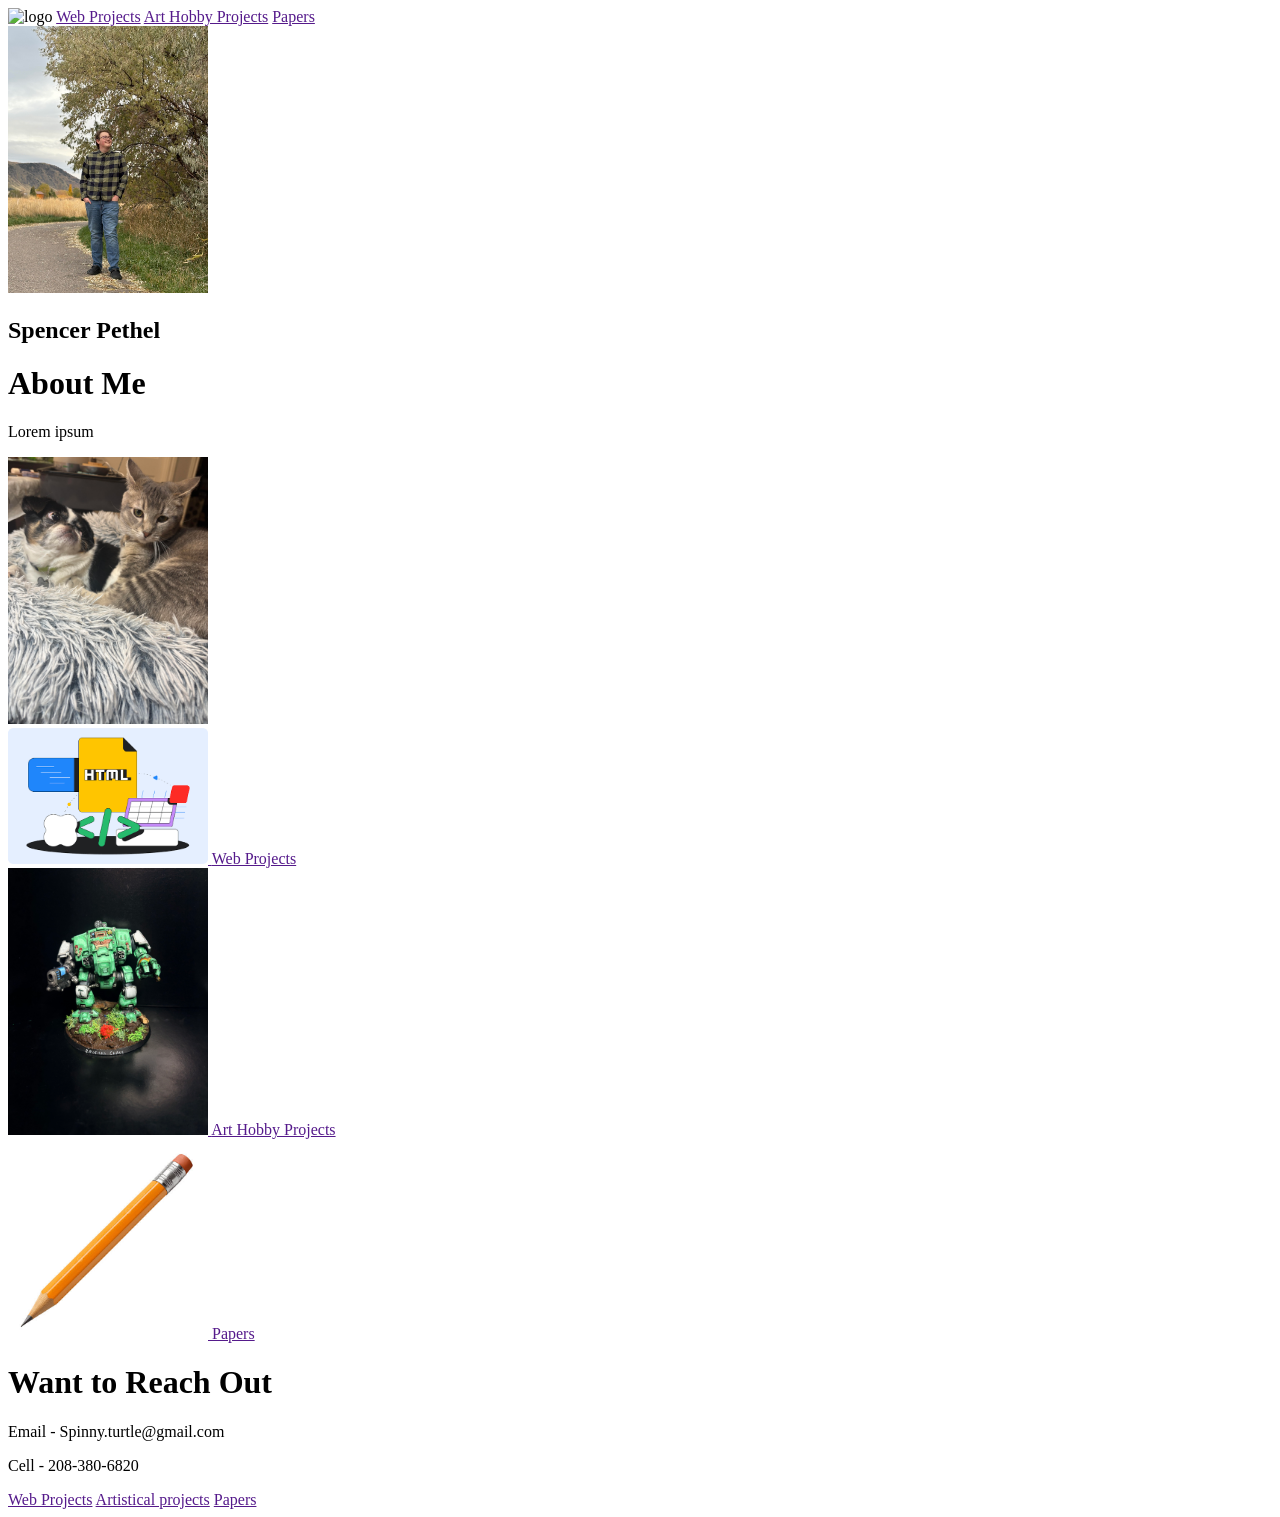
==== Index.html @ b3793a27 "commit" ====
<!DOCTYPE html>
<html lang="en-us">

<head>
  <meta charset="utf-8" />
  <title>Index Site</title>
  <link type="text/css" rel="Stylesheet" href="styles.css" />

<header>
    <img src="" alt="logo">
    <a href="">Web Projects</a>
    <a href="">Art Hobby Projects</a>
    <a href="">Papers </a>
  </header>

  <body>

    <div class="hero-banner">
            <div class="portrait">
            <img src="Index images/Senior Photo.jpg" alt="self_portrait" width="200px" height="auto">
            </div>
        <h2> Spencer Pethel</h2>
    </div>

    <div>
        <h1 class="about_me"> About Me </h1>
        <p class="biography"> Lorem ipsum </p>
        <img src="Index images/Pets.jpg" alt="pets" width="200px" height="auto">
    </div>

    <div id="projects"> 
        <div id="web_projects"> 
            <a href="" target="_blank"><img src="Index images/html.png" alt="Coding assignment image" width="200px". height="auto"> </a>
            <a href="" target="_blank"> Web Projects</a>
        </div>

         <div id="web_projects"> 
            <a href="" target="_blank"><img src="Index images/IMG_6557.jpeg" alt="Art Project's link" width="200px". height="auto"> </a>
            <a href="" target="_blank"> Art Hobby Projects</a>
        </div>

          <div id="Papers"> 
            <a href="" target="_blank"><img src="Index images/Pencil.jpeg" alt="Paper's image" width="200px". height="auto"> </a>
            <a href="" target="_blank"> Papers</a>
        </div>
       
    </div>

    <div id="contact">
        <h1> Want to Reach Out</h1>
        <p> Email - Spinny.turtle@gmail.com </p>
        <p> Cell - 208-380-6820</p>
    </div>
  </body>

  <footer>
        <a href="">Web Projects</a>
    <a href="">Artistical projects</a>
    <a href="">Papers </a>
  </footer>
---- styles.css ----
.hero-banner {
    background-image: url(Index\ images/);
}
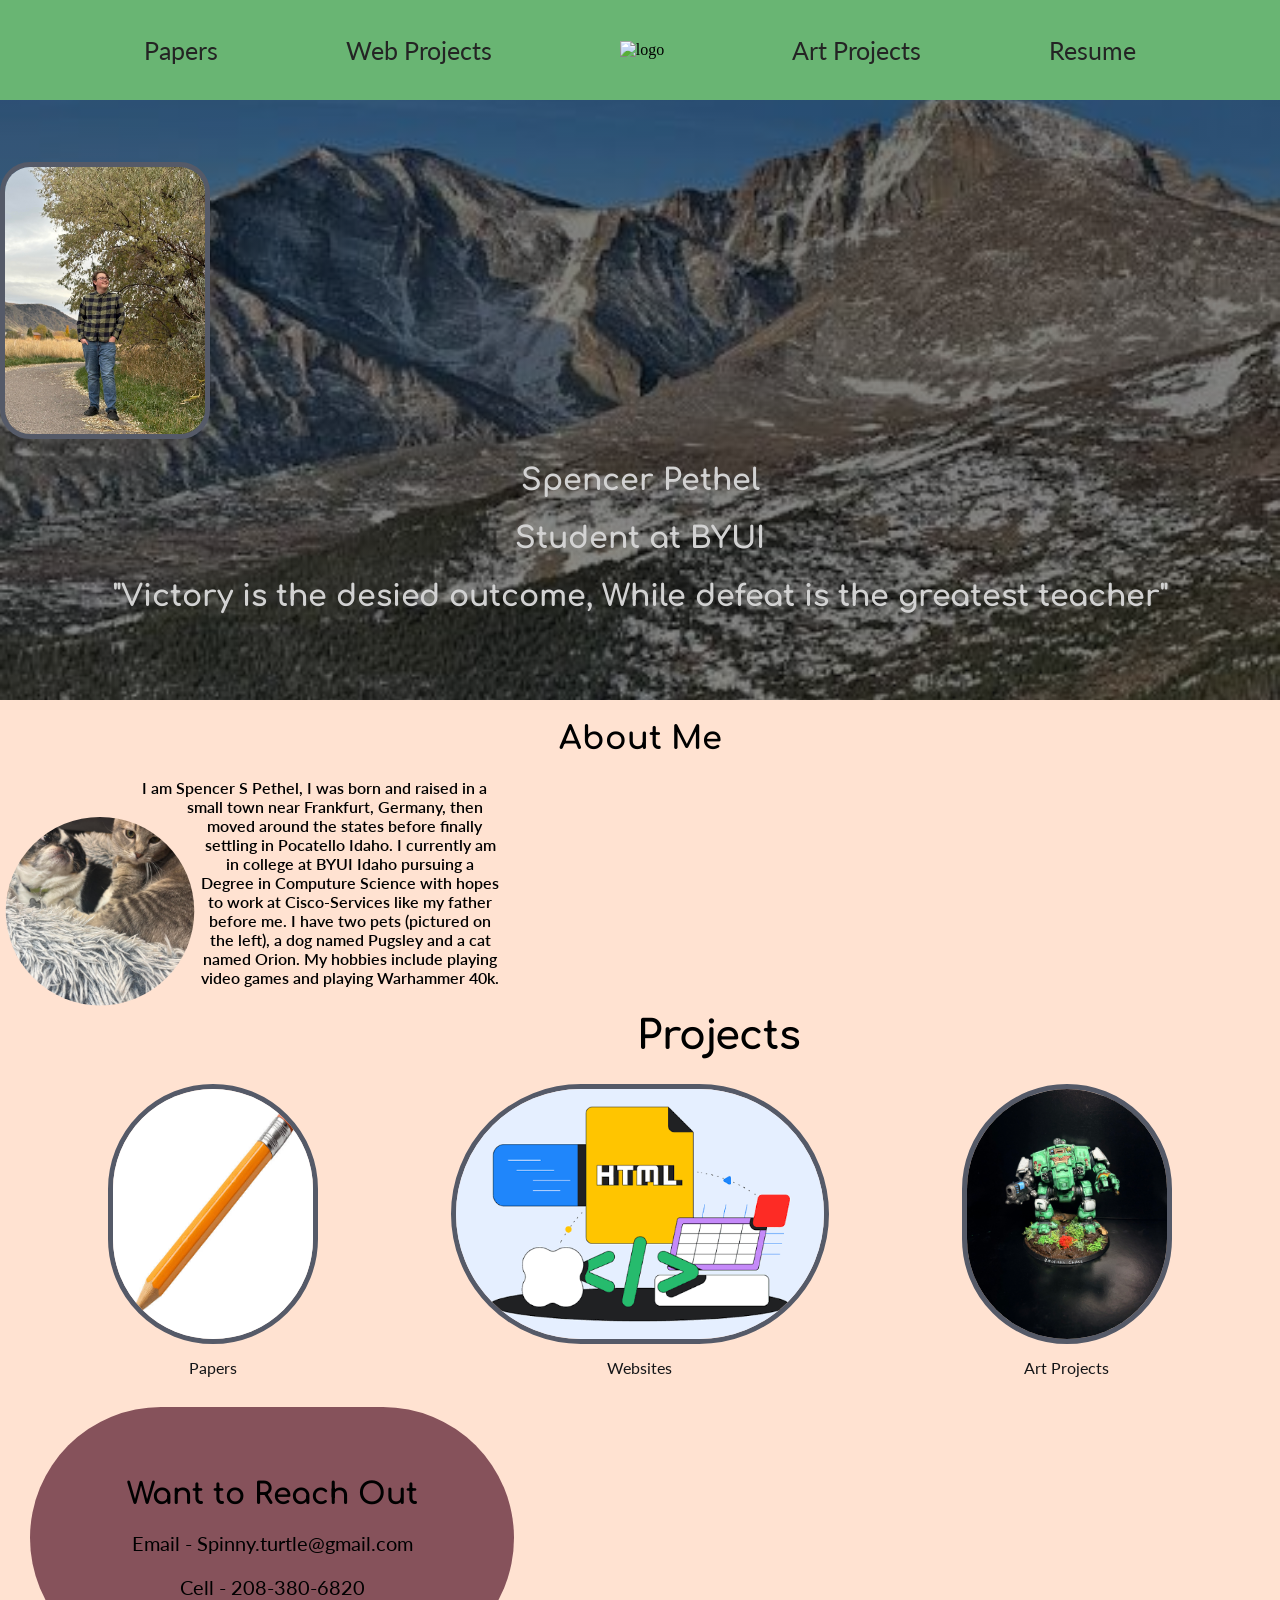
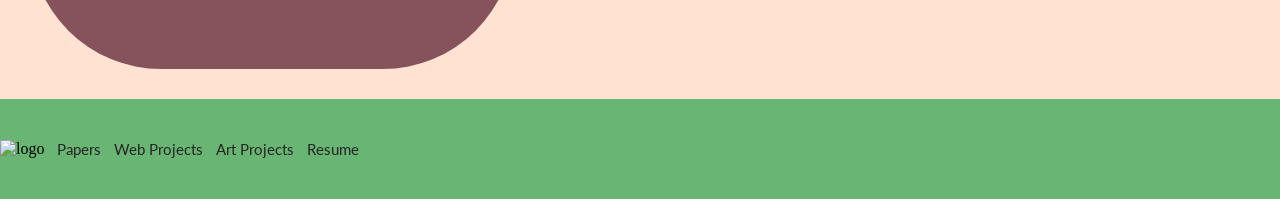
==== commit 4b005181: "commit" ====
--- a/Index.html
+++ b/Index.html
@@ -5,44 +5,53 @@
   <meta charset="utf-8" />
   <title>Index Site</title>
   <link type="text/css" rel="Stylesheet" href="styles.css" />
+<link rel="preconnect" href="https://fonts.googleapis.com">
+<link rel="preconnect" href="https://fonts.gstatic.com" crossorigin>
+
+</head>
 
 <header>
+    <a href="">Papers </a>
+    <a href="">Web Projects</a>
     <img src="" alt="logo">
-    <a href="">Web Projects</a>
-    <a href="">Art Hobby Projects</a>
-    <a href="">Papers </a>
+    <a href="">Art Projects</a>
+    <a href=""> Resume</a>
   </header>
 
   <body>
 
     <div class="hero-banner">
-            <div class="portrait">
-            <img src="Index images/Senior Photo.jpg" alt="self_portrait" width="200px" height="auto">
-            </div>
+        <img  src="Indeximages/Senior Photo.jpg" class="portrait" alt="self_portrait" >
         <h2> Spencer Pethel</h2>
+        <h2> Student at BYUI</h2>
+        <h2> "Victory is the desied outcome, While defeat is the greatest teacher"</h2>
     </div>
 
-    <div>
+    <div id="bio">
         <h1 class="about_me"> About Me </h1>
-        <p class="biography"> Lorem ipsum </p>
-        <img src="Index images/Pets.jpg" alt="pets" width="200px" height="auto">
+             <img src="Indeximages/Pets.jpg" alt="pets" width="200px" height="auto">
+        <p class="biography"> I am Spencer S Pethel, I was born and raised in a small town near Frankfurt, Germany, then moved around the states before finally settling in Pocatello Idaho. I currently am in college at BYUI Idaho pursuing a Degree in Computure Science with hopes to work at Cisco-Services like my father before me. I have two pets (pictured on the left), a dog named Pugsley and a cat named Orion. My hobbies include playing video games and playing Warhammer 40k.  </p>
+
     </div>
-
+  <h1 id="h13"> Projects</h1>
     <div id="projects"> 
+       
+             <div id="Papers"> 
+            <a href="" target="_blank"><img src="Indeximages/Pencil.jpeg" alt="Paper's image" width="200px". height="auto"> </a>
+            <a href="" target="_blank" id="t1"> Papers</a>
+        </div>
+       
         <div id="web_projects"> 
-            <a href="" target="_blank"><img src="Index images/html.png" alt="Coding assignment image" width="200px". height="auto"> </a>
-            <a href="" target="_blank"> Web Projects</a>
+            <a href="" target="_blank"> <img src="Indeximages/html.png" alt="Coding assignment image"> </a>
+            <a href="" target="_blank" id="t1">Websites</a>
         </div>
 
-         <div id="web_projects"> 
-            <a href="" target="_blank"><img src="Index images/IMG_6557.jpeg" alt="Art Project's link" width="200px". height="auto"> </a>
-            <a href="" target="_blank"> Art Hobby Projects</a>
+         <div id="hobby"> 
+            <a href="" target="_blank"><img src="Indeximages/IMG_6557.jpeg" alt="Art Project's link" width="200px". height="auto"> </a>
+            <a href="" target="_blank" id="t1">  Art Projects</a>
         </div>
 
-          <div id="Papers"> 
-            <a href="" target="_blank"><img src="Index images/Pencil.jpeg" alt="Paper's image" width="200px". height="auto"> </a>
-            <a href="" target="_blank"> Papers</a>
-        </div>
+      
        
     </div>
 
@@ -54,7 +63,10 @@
   </body>
 
   <footer>
-        <a href="">Web Projects</a>
-    <a href="">Artistical projects</a>
+     <img src="" alt="logo">
     <a href="">Papers </a>
+    <a href="">Web Projects</a>
+    <a href="">Art  Projects</a>
+    <a href=""> Resume</a>
+    
   </footer>
--- a/styles.css
+++ b/styles.css
@@ -1,3 +1,167 @@
+
+@import url('https://fonts.googleapis.com/css2?family=Lato:ital,wght@0,100;0,300;0,400;0,700;0,900;1,100;1,300;1,400;1,700;1,900&display=swap');
+@import url('https://fonts.googleapis.com/css2?family=Comfortaa:wght@300..700&display=swap');
+
 .hero-banner {
-    background-image: url(Index\ images/);
+    height: 600px;
+    width: auto;
+      background-size: cover;
+  background-position: center;
+    align-content: center;
+ background: linear-gradient(rgba(0, 0, 0, 0.5), rgba(24, 24, 24, 0.5)), url("Indeximages/Rocky\ mountains.jpeg") center/cover no-repeat;
 }
+header {
+    background-color: #69B573;
+    width: 100%;
+    height: 100px;
+    justify-content: center;
+    display: flex;
+    align-items: center;
+   gap: 10%;
+}
+header a{
+    text-decoration: none;
+    font-family: 'lato';
+    font-size: 25px;
+    color: rgb(36, 36, 36);
+
+}
+body{
+    background-color: #FFE2D1;
+    text-align: center;
+    margin: 0px;
+    padding: 0px;
+}
+.portrait{
+  width: 50px;
+   justify-self: center;
+    display: flex;
+   gap: 10%;
+ border-radius: 30px;
+ width:200px;
+ height: auto;
+   border: 5px solid #555a68;
+}
+.hero-banner h2{
+    font-family: 'Comfortaa';
+    font-size: 30px;
+    color: #d2d2d2;
+}
+#bio{
+    justify-self: center;
+    align-self: center;
+}
+#bio img{
+    float: left;
+  clip-path: circle(40%);
+  shape-outside: circle(50%);
+}
+.biography{
+    font-family: 'lato';
+    font-weight: 600;
+    width: 500px;
+}
+.about_me{
+    font-family: "comfortaa";
+    font-weight: 800;
+}
+#h13{
+    font-size: 40px;
+    font-family: 'Comfortaa';
+}
+#projects {
+     display: grid;
+    grid-template-columns: repeat(3, 1fr);
+    grid-template-rows: repeat(1, 1fr);
+    background-color: #FFE2D1;
+    height: 100%;
+    width: 100%;
+}
+#t1{
+    text-decoration: none;
+    font-family: 'Lato';
+    color: #151618;
+}
+
+    #Papers{
+  display: flex;
+  flex-direction: column;
+  justify-content: center;
+  align-items: center;    
+  gap: 10px;   
+   
+}
+#Papers img {
+      max-width: 100%;      
+  height: 250px;
+  border-radius: 300px;
+border: 5px solid #555a68;
+
+}
+
+#web_projects{
+  display: flex;
+  flex-direction: column;
+  justify-content: center;
+  align-items: center;    
+  gap: 10px;   
+   
+
+}
+#web_projects img {
+      max-width: 100%;      
+  height: 250px;
+  border-radius: 300px;
+border: 5px solid #555a68;
+}
+
+#hobby{
+  display: flex;
+  flex-direction: column;
+  justify-content: center;
+  align-items: center;    
+  gap: 10px;   
+
+
+}
+#hobby img {
+      max-width: 100%;      
+  height: 250px;
+  border-radius: 300px;
+border: 5px solid #555a68;
+}
+
+#contact {
+    align-self: center;
+    justify-self: center;
+    padding: 50px;
+    margin: 30px;
+    background-color: #86525b;
+    width: 30%;
+    border-radius: 300px;
+}
+#contact h1 {
+    font-size: 30px;
+    font-family: 'Comfortaa';
+    font-weight: 800;
+}
+#contact p {
+    font-size: 20px;
+    font-family: 'lato';
+}
+footer{ 
+    background-color: #69B573;
+    width: 100%;
+    height: 100px;
+    justify-content: left;
+    display: flex;
+    align-items: center;
+    gap: 1%;
+}
+footer a{
+      text-decoration: none;
+    font-family: 'lato';
+    font-size: 15px;
+    color: rgb(36, 36, 36);
+
+}
